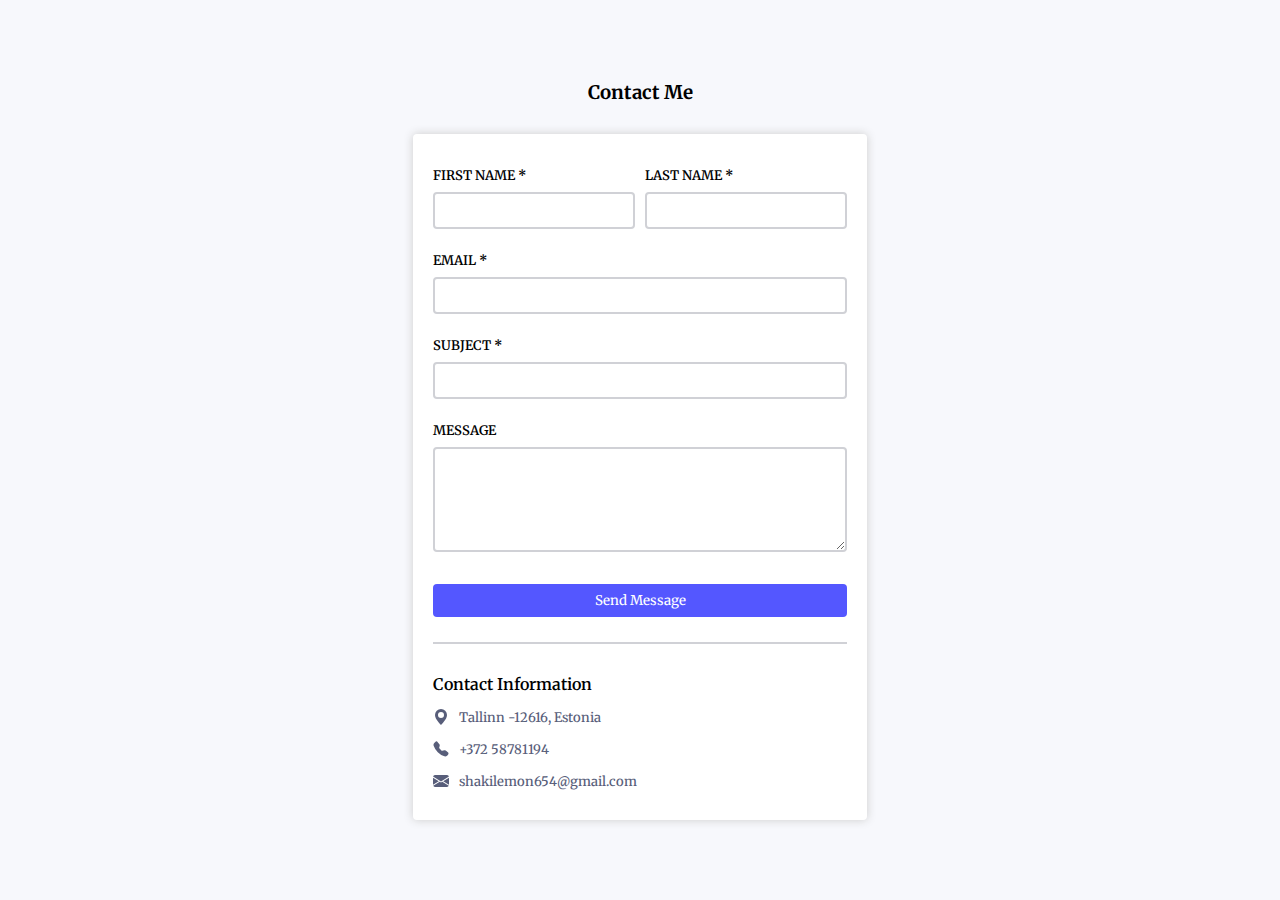
==== contact.html @ 4d8ab8dc "contact.html page added" ====
<!DOCTYPE html>
<html lang="en">
<head>
    <meta charset="UTF-8">
    <meta name="viewport" content="width=device-width, initial-scale=1.0">
    <link rel="preconnect" href="https://fonts.gstatic.com">
    <link href="https://fonts.googleapis.com/css2?family=Merriweather:wght@300&display=swap" rel="stylesheet">
    <link rel="stylesheet" href="style.css">
    <title>Contact Me</title>
</head>
<body class="contact-page-body">
    <h3>Contact Me</h3>
    <div class="contact-form-area">
        <form class="grid-container" action="">
            <div class="element-1 element">
                <label for="">FIRST NAME *</label>
                <br>
                <input type="text">
            </div>
    
            <div class="element-2 element">
                <label for="">LAST NAME *</label>
                <br>
                <input type="text">
            </div>
    
            <div class="element-3 element">
                <label for="">EMAIL *</label>
                <br>
                <input type="text">
            </div>
    
            <div class="element-4 element">
                <label for="">SUBJECT *</label>
                <br>
                <input type="text">
            </div>
    
            <div class="element-5 element">
                <label for="">MESSAGE</label>
                <br>
                <textarea name="" id="" cols="30" rows="5"></textarea>
            </div>
    
            <div class="element-6 element">
                <input type="submit" value="Send Message">
            </div>
        </form>

        <div class="contact-information-div">
            <p>Contact Information</p>
            <div class="flex-div">
                <svg width="1em" height="1em" viewBox="0 0 16 16" class="bi bi-geo-alt-fill" fill="currentColor" xmlns="http://www.w3.org/2000/svg">
                    <path fill-rule="evenodd" d="M8 16s6-5.686 6-10A6 6 0 0 0 2 6c0 4.314 6 10 6 10zm0-7a3 3 0 1 0 0-6 3 3 0 0 0 0 6z"/>
                  </svg>
                <span>Tallinn -12616, Estonia</span>
            </div>
            <div class="flex-div">
                <svg width="1em" height="1em" viewBox="0 0 16 16" class="bi bi-telephone-fill" fill="currentColor" xmlns="http://www.w3.org/2000/svg">
                    <path fill-rule="evenodd" d="M2.267.98a1.636 1.636 0 0 1 2.448.152l1.681 2.162c.309.396.418.913.296 1.4l-.513 2.053a.636.636 0 0 0 .167.604L8.65 9.654a.636.636 0 0 0 .604.167l2.052-.513a1.636 1.636 0 0 1 1.401.296l2.162 1.681c.777.604.849 1.753.153 2.448l-.97.97c-.693.693-1.73.998-2.697.658a17.47 17.47 0 0 1-6.571-4.144A17.47 17.47 0 0 1 .639 4.646c-.34-.967-.035-2.004.658-2.698l.97-.969z"/>
                  </svg>
                <span>+372 58781194</span>
            </div>
            <div class="flex-div">
                <i></i>
                <svg width="1em" height="1em" viewBox="0 0 16 16" class="bi bi-envelope-fill" fill="currentColor" xmlns="http://www.w3.org/2000/svg">
                    <path fill-rule="evenodd" d="M.05 3.555A2 2 0 0 1 2 2h12a2 2 0 0 1 1.95 1.555L8 8.414.05 3.555zM0 4.697v7.104l5.803-3.558L0 4.697zM6.761 8.83l-6.57 4.027A2 2 0 0 0 2 14h12a2 2 0 0 0 1.808-1.144l-6.57-4.027L8 9.586l-1.239-.757zm3.436-.586L16 11.801V4.697l-5.803 3.546z"/>
                  </svg>
                <span>shakilemon654@gmail.com</span>
            </div>
        </div>
    </div>
</body>
</html>
---- style.css ----
* {
    margin: 0;
    padding: 0;
    box-sizing: border-box;
    font-family: 'Merriweather', serif;
}

#section-1 {
    width: 100%;
    min-height: 100vh;
    display: flex;
    /* flex-direction: column; */
    justify-content: center;
    align-items: center;
    background-image: url(https://images.pexels.com/photos/4709285/pexels-photo-4709285.jpeg?auto=compress&cs=tinysrgb&h=750&w=1260);
    opacity: 0.8;
    background-repeat: no-repeat;
    background-size: cover;
    background-position: center;
    /* border: 1px solid red; */
    position: relative;
}

#section-1 div {
    min-width: 50%;
    max-width: 75%;
    text-align: center;
    color: rgb(224, 221, 221);
    line-height: 1.5em;
    display: grid;
    grid-template-columns: 1fr;
    grid-row-gap: 10px;
    /* position: absolute; */
}

#section-1 div p {
    font-size: 30px;
    font-weight: 500;
    line-height: 30px;
}

#section-1 div p:nth-child(3) {
    display: none;
    animation: typing-text 5s;
    overflow: hidden;
    /* white-space: nowrap; */
}

nav {
    width: 100%;
    display: flex;
    flex-wrap: wrap;
    justify-content: space-between;
    align-items: center;
    background-color: transparent;
    padding: 10px 20px;
    position: absolute;
    z-index: 10;
    top: 0;
    /* border: 1px solid red; */
}

nav img {
    width: 50px;
    height: 60px;
}

.nav-ul {
    list-style: none;
    display: flex;
}

.nav-ul li a {
    text-decoration: none;
    color: rgb(224, 221, 221); 
    padding: 10px 20px;
    /* border: 1px solid red; */
}

.hamburger {
    background-color: transparent;
    border: 0;
    color: rgb(224, 221, 221);
    font-size: 20px;
    cursor: pointer;
    display: none;
}

.hamburger:hover {
    outline: none;
}

#section-2 {
    /* border: 1px solid green; */
}

#section-2 #about-me, #portfolio {
    width: 75%;
    margin: 0 auto 0 auto;
    text-align: center;
}

#section-2 #about-me {
    /* border: 1px solid blue; */
    padding: 50px 0 50px 0;
}

#portfolio h1 {
    padding-bottom: 50px;
    /* border: 1px solid red; */
}

#section-2 #portfolio #grid {
    display: grid;
    grid-template-columns: repeat(auto-fit, minmax(200px, 1fr));
    grid-template-rows: repeat(auto-fit, minmax(300px, auto));
    grid-gap: 40px;
    transition: transform 1s;
}
.item{
    /* border: 1px solid red; */
}
#grid .item h6:first-of-type {
    margin: 10px 0 10px 0;
    font-size: 20px;
    font-weight: 550;
}

#grid .item:hover {
    /* border: 1px solid red; */
    animation: flip-with-scale;
    animation-duration: 3s;
    filter: brightness(0.4);
    
}

#section-2 #portfolio #grid img {
    width: 100%;
    height: 170px;
    border-radius: 5px;
    /* border: 1px solid salmon; */
}

#section-3 {
    width: 100%;
    /* border: 1px solid red; */
    background-color: #26262A;
    margin-top: 50px;
}

#section-3 div {
    /* border: 1px solid red; */
    min-width: 50%;
    margin: 0px auto 0 auto;
    padding: 50px 10px 50px 10px;
    text-align: center;
    color: rgba(255,255,255,.7);
    display: grid;
    grid-template-columns: 1fr;
    grid-row-gap: 15px;
}

#social-icons {
    list-style: none;
    display: flex;
    /* border: 1px solid red; */
    justify-content: center;
}

.fa {
    background-color: #26262A;
    padding: 10px;
    font-size: 20px;
    width: 40px;
    text-decoration: none;
    color: #FFFFFF;
    border-radius: 50%;
    margin-right: 20px;
    /* border: 1px solid white; */
}

.scroll-to-top {
    background-color: transparent;
    color: salmon;
    border: 1px solid salmon;
    width: 35px;
    height: 35px;
    border-radius: 50%;
    position: fixed;
    bottom: 20px;
    right: 20px;
    /* z-index: 99; */
    display: none;
    cursor: pointer;
    
}

@keyframes flip-with-scale {
    0% {
        transform:perspective(400px) scaleX(1);
    }
    100% {
        transform:perspective(400px) scaleX(-1);
    }
}

@keyframes typing-text {
    0% {
        width: 0ch;
    }
    100% {
        width: 27ch;
    }
}

@media screen and (max-width: 750px){
    .nav-ul {
        display: none;
        width: 100%;
    }

    .nav-ul li{
        padding-bottom: 10px;
    }

    .nav-ul.show {
        display: flex;
        flex-direction: column;
        align-items: center;
    }

    nav.show {
        background-color: black;
        opacity: 0.6;
    }

    .hamburger {
        display: block ;
    }
}

@media screen and (max-width: 604px){
    #section-2 #portfolio #grid img {
        height: auto;
    }
}

/* Contact.html page style*/
.contact-page-body {
    width: 100vw;
    height: 100vh;
    background-color: #F7F8FC;
    display: flex;
    flex-direction: column;
    justify-content: center;
    align-items: center;
}

.contact-form-area {
    min-width: 320px;
    padding: 30px 20px;
    margin-top: 30px;
    border-radius: 4px;
    box-shadow: 0px 0px 10px #cccccc;
    background-color: white;
    height: auto;
}

.grid-container {
    display: grid;
    grid-gap: 20px 10px;
    grid-template-areas: "element-1 element-2"
                         "element-3 element-3"
                         "element-4 element-4"
                         "element-5 element-5"
                         "element-6 element-6";
}

.element input, textarea {
    padding: 8px;
    margin-top: 8px;
    width: 100%;
    border: 2px solid #d0d1d6;
    border-radius: 4px;
    
}
.element input[type='submit'] {
    background-color: #5457FF;
    color: white;
    border: none;
}
.element label {
    font-size: 13px;
    font-weight: 600;
}
.element-1 {
    grid-area: element-1;
}
.element-2 {
    grid-area: element-2;
}
.element-3 {
    grid-area: element-3;
}
.element-4 {
    grid-area: element-4;
}
.element-5 {
    grid-area: element-5;
}
.element-6 {
    grid-area: element-6;
}

.contact-information-div {
    margin-top: 25px;
    padding-top: 30px;
    border-top: 2px solid  #d0d1d6;
    color:  #585e7a;
    display: grid;
    grid-template-columns: 1fr;
    grid-template-rows: auto;
    grid-row-gap: 15px;
}
.contact-information-div p {
    font-size: 16px;
    font-weight: 600;
    color: black;
}

.contact-information-div span {
    font-size: 13px;
    font-weight: 500;
    margin-left: 10px;
}

.flex-div {
    display: flex;
}
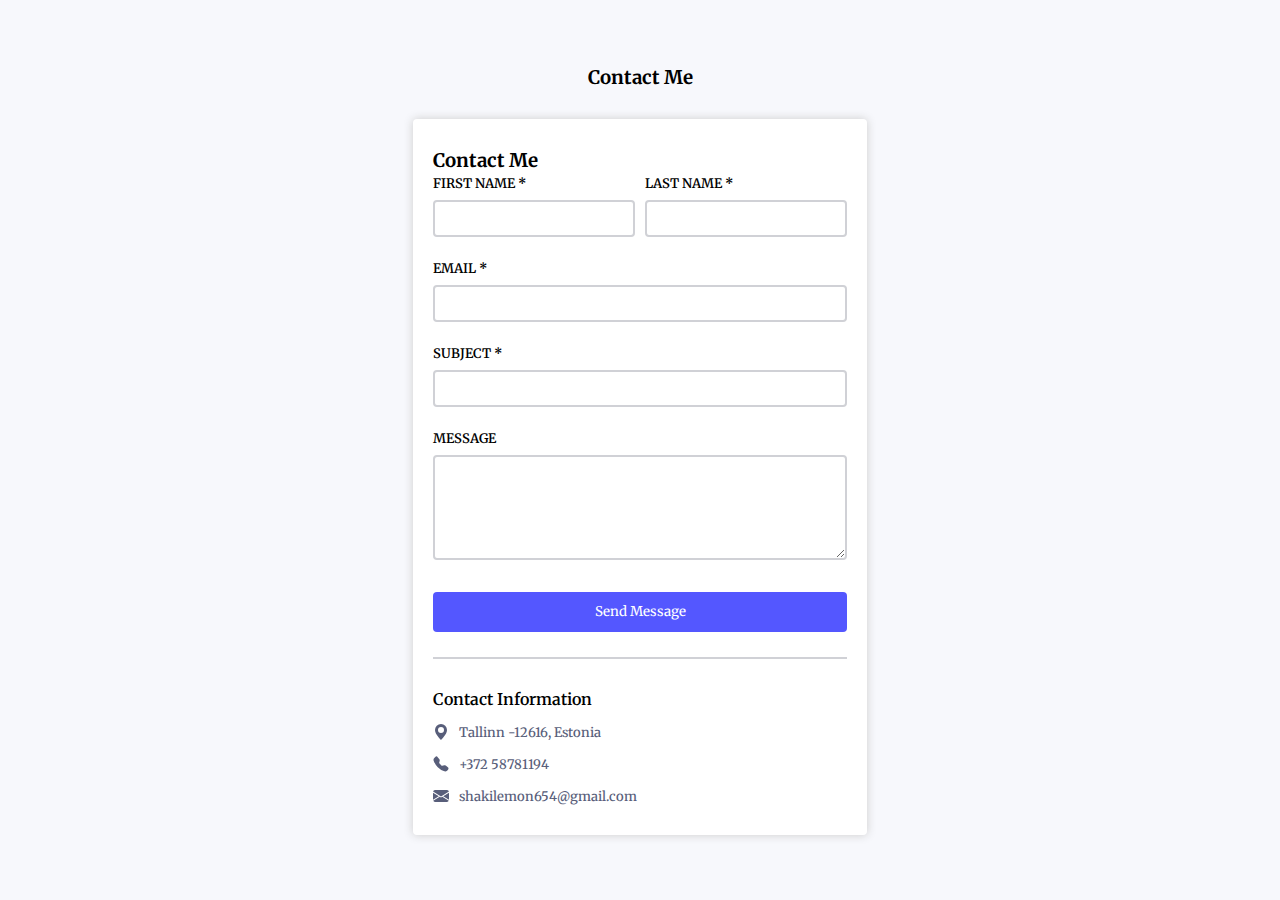
==== commit 7e5c4de4: "contact me position changed" ====
--- a/contact.html
+++ b/contact.html
@@ -11,6 +11,7 @@
 <body class="contact-page-body">
     <h3>Contact Me</h3>
     <div class="contact-form-area">
+        <h3>Contact Me</h3>
         <form class="grid-container" action="">
             <div class="element-1 element">
                 <label for="">FIRST NAME *</label>
--- a/style.css
+++ b/style.css
@@ -43,7 +43,7 @@
     display: none;
     animation: typing-text 5s;
     overflow: hidden;
-    /* white-space: nowrap; */
+    white-space: nowrap;
 }
 
 nav {
@@ -53,7 +53,7 @@
     justify-content: space-between;
     align-items: center;
     background-color: transparent;
-    padding: 10px 20px;
+    padding: 20px 20px;
     position: absolute;
     z-index: 10;
     top: 0;
@@ -90,6 +90,7 @@
     outline: none;
 }
 
+/* Section 2 */
 #section-2 {
     /* border: 1px solid green; */
 }
@@ -126,13 +127,13 @@
     font-weight: 550;
 }
 
-#grid .item:hover {
-    /* border: 1px solid red; */
+/* #grid .item:hover {
+    border: 1px solid red;
     animation: flip-with-scale;
     animation-duration: 3s;
     filter: brightness(0.4);
     
-}
+} */
 
 #section-2 #portfolio #grid img {
     width: 100%;
@@ -141,14 +142,90 @@
     /* border: 1px solid salmon; */
 }
 
+/* Section 3 */
 #section-3 {
+    background-color: #00A2DD;
+    opacity: 0.8;
+    margin-top: 50px;
+    padding-bottom: 50px;
+}
+
+#section-3 h1 {
+    text-align: center;
+    padding-top: 50px;
+    padding-bottom: 50px;
+    color: white;
+}
+
+.skill-bar-area {
+    /* border: 1px solid red; */
+    width: 85%;
+    margin-left: auto;
+    margin-right: auto;
+    display: grid;
+    grid-template-columns: 1fr;
+    grid-template-rows: auto;
+    grid-row-gap: 20px;
+    color: white;
+}
+
+.skill-text {
+    display: flex;
+    justify-content: space-between;
+}
+
+.skill-bar {
+    width: 100%;
+    height: 8px;
+    border-radius: 7px;
+    /* border: 1px solid black; */
+    margin-top: 7px;
+    background-color: #50BCE4;
+}
+
+.skill-bar-percentage {
+    height: 8px;
+    border-radius: 5px;
+    background-color: white;
+}
+
+.html {
+    width: 95%;  
+}
+
+.css {
+    width: 85%;
+}
+
+.javaScript {
+    width: 85%;
+}
+
+.mySql {
+    width: 80%;
+}
+
+.jquery {
+    width: 80%;
+}
+
+.php {
+    width: 70%;
+}
+
+.ajax {
+    width: 90%;
+}
+
+/* Section 4 */
+#section-4 {
     width: 100%;
     /* border: 1px solid red; */
     background-color: #26262A;
-    margin-top: 50px;
-}
-
-#section-3 div {
+    /* margin-top: 50px; */
+}
+
+#section-4 div {
     /* border: 1px solid red; */
     min-width: 50%;
     margin: 0px auto 0 auto;
@@ -209,7 +286,7 @@
         width: 0ch;
     }
     100% {
-        width: 27ch;
+        width: 26ch;
     }
 }
 
@@ -254,10 +331,14 @@
     flex-direction: column;
     justify-content: center;
     align-items: center;
+    /* background-image: url(https://cloud.netlifyusercontent.com/assets/344dbf88-fdf9-42bb-adb4-46f01eedd629/b9979371-d71d-49d1-a0d9-ec349e285347/paisajes-33.jpg); */
+    background-repeat: none;
+
 }
 
 .contact-form-area {
     min-width: 320px;
+    height: auto;
     padding: 30px 20px;
     margin-top: 30px;
     border-radius: 4px;
@@ -277,6 +358,7 @@
 }
 
 .element input, textarea {
+    /* display: block; */
     padding: 8px;
     margin-top: 8px;
     width: 100%;
@@ -288,6 +370,7 @@
     background-color: #5457FF;
     color: white;
     border: none;
+    height: 40px;
 }
 .element label {
     font-size: 13px;
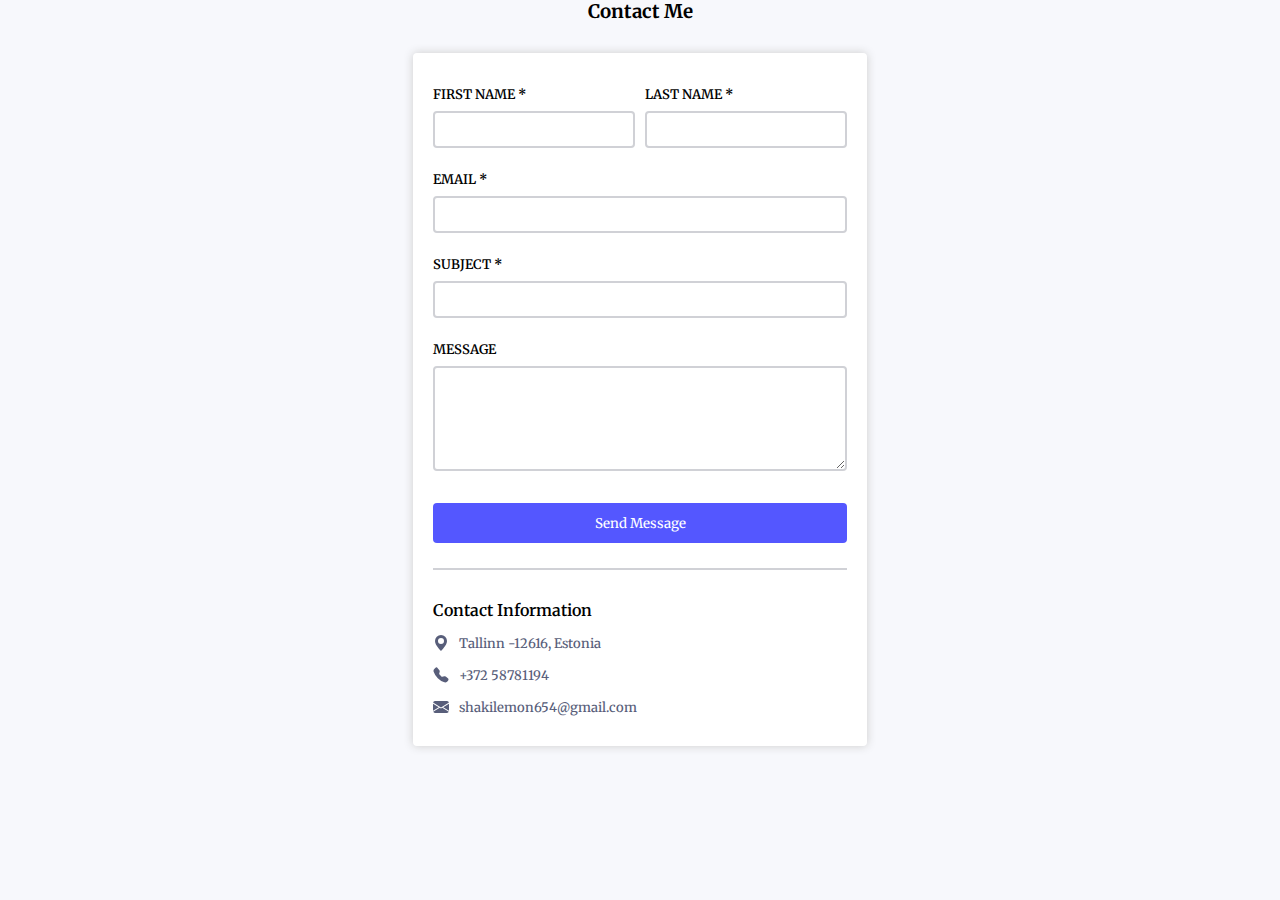
==== commit 783b1e55: "height" ====
--- a/contact.html
+++ b/contact.html
@@ -11,7 +11,6 @@
 <body class="contact-page-body">
     <h3>Contact Me</h3>
     <div class="contact-form-area">
-        <h3>Contact Me</h3>
         <form class="grid-container" action="">
             <div class="element-1 element">
                 <label for="">FIRST NAME *</label>
--- a/style.css
+++ b/style.css
@@ -324,8 +324,8 @@
 
 /* Contact.html page style*/
 .contact-page-body {
-    width: 100vw;
-    height: 100vh;
+    width: 100%;
+    height: auto;
     background-color: #F7F8FC;
     display: flex;
     flex-direction: column;
